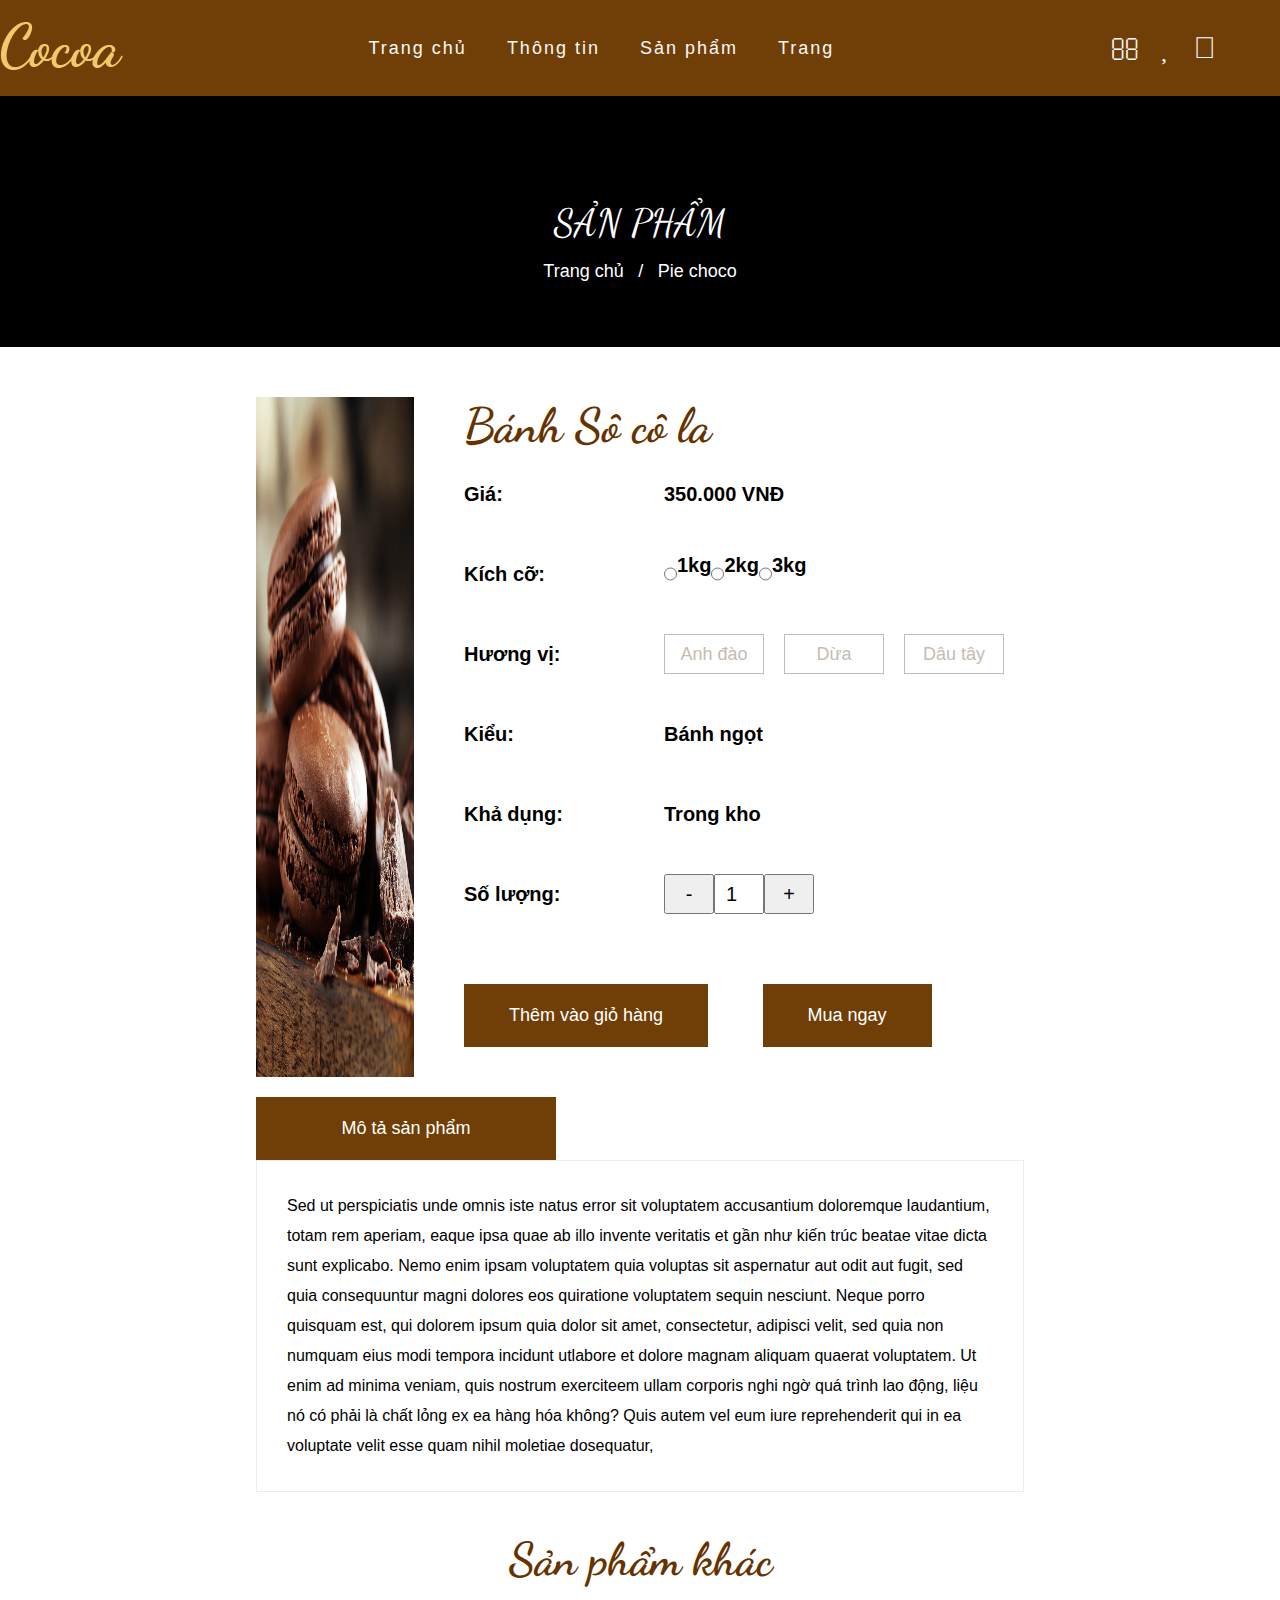
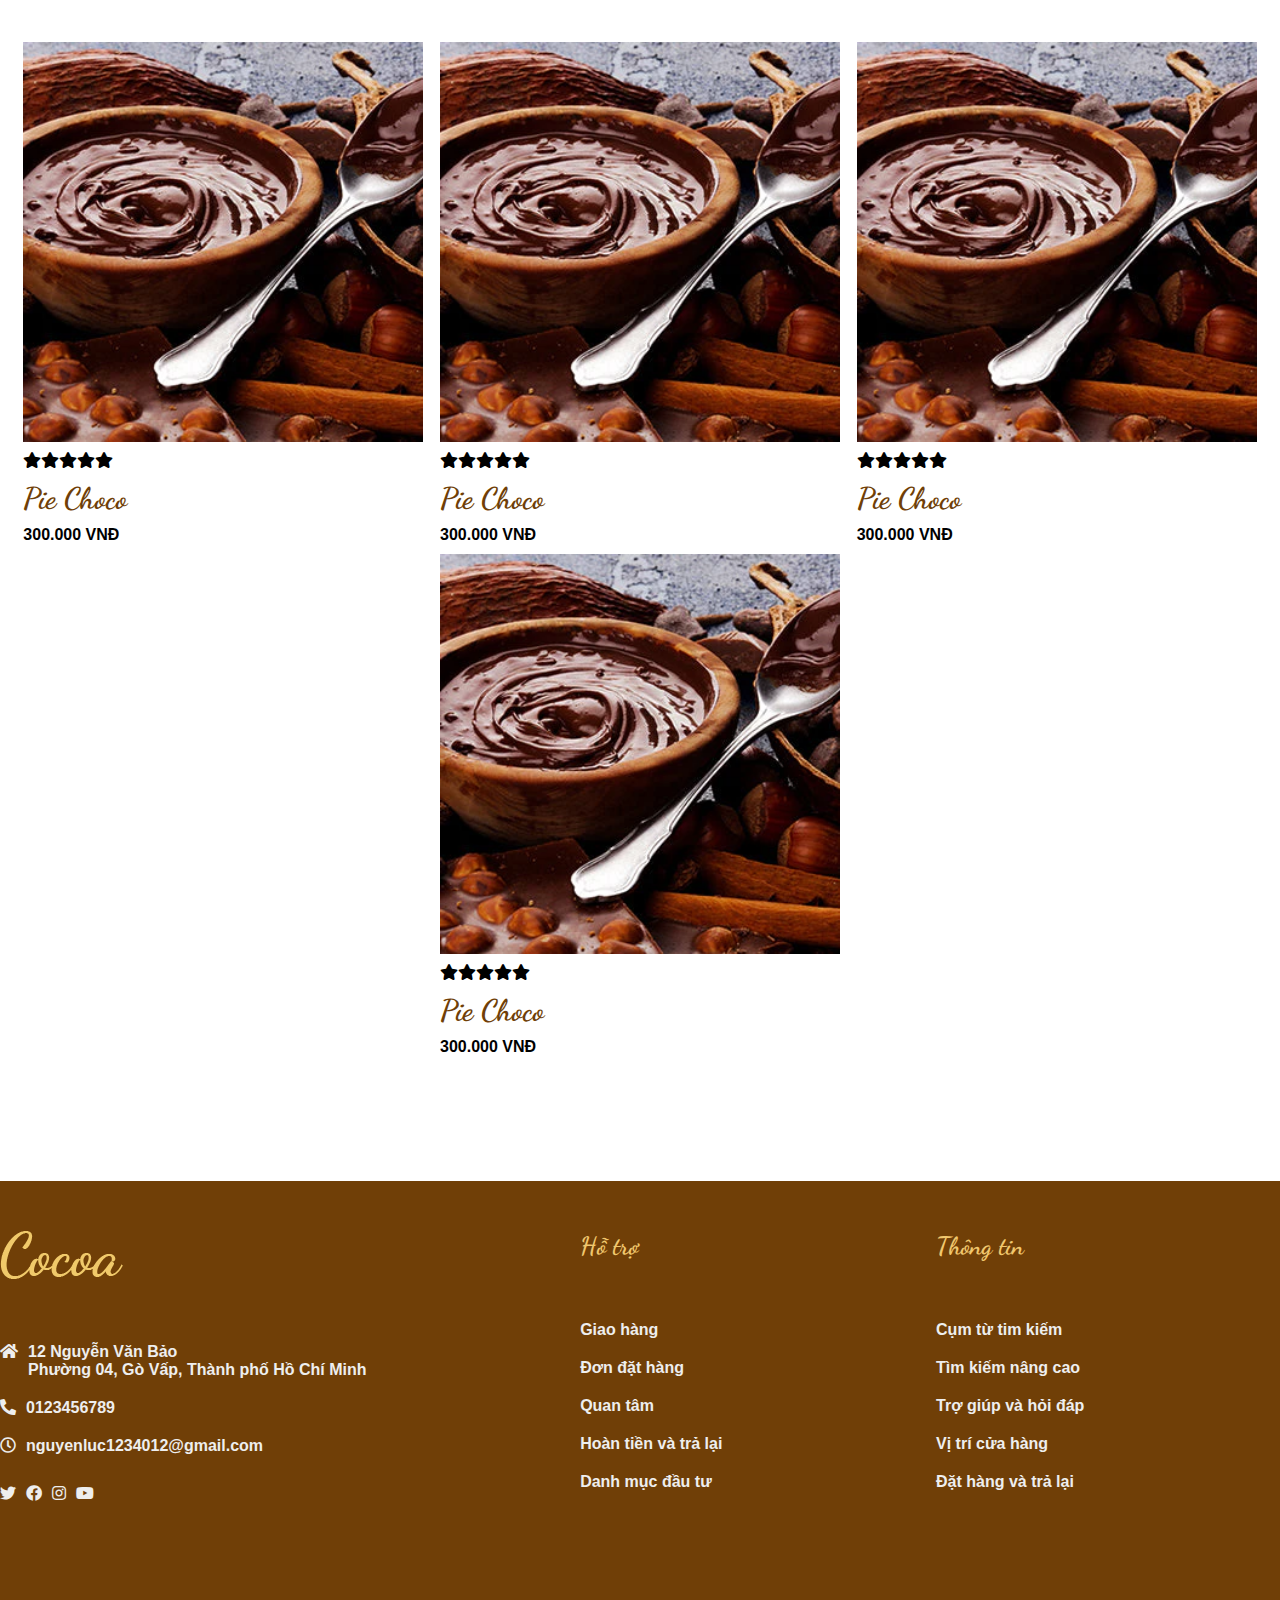
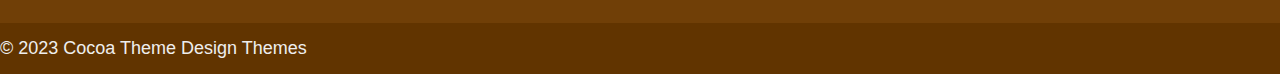
==== ChiTietSanPham.html @ 76f5eb1d "html" ====
<!DOCTYPE html>
<html lang="en">
<head>
    <meta charset="UTF-8">
    <meta http-equiv="X-UA-Compatible" content="IE=edge">
    <meta name="viewport" content="width=device-width, initial-scale=1.0">
    <title>Chi tiết sản phẩm</title>
    <link rel="stylesheet" href="/css/styleChiTietSanPham.css">
    <link rel="stylesheet" href="https://pro.fontawesome.com/releases/v5.15.4/css/all.css"/>
    <link rel="stylesheet" href="https://fonts.googleapis.com/css?family=Dancing+Script">
</head>
<body>
    <header>
        <nav class="container">
            <a href="/html/TrangChu.html" class="logo">
                <img src="/image/logo.png" alt="">
            </a>
            <ul class="menu">
                <li><a href="/html/TrangChu.html">Trang chủ</a></li>
                <li><a href="">Thông tin</a></li>
                <li><a href="">Sản phẩm</a>
                    <ul class="sub-menu">
                        <li><a href="">Socola thanh</a></li>
                        <li><a href="">Bánh kẹo</a></li>
                        <li><a href="">Kẹo socola</a></li>
                    </ul>  
                </li>
                <li><a href="">Trang</a></li>
            </ul>
            <ul class="other">
                <li class="search-container">
                    <form action="" id="search-box">
                        <input type="text" id="search-text" placeholder="Tìm kiếm" autocomplete="off" required>
                        <button id="search-btn"><i class="fal fa-search"></i></button>
                    </form>
                </li>
                <li><i class="fal fa-heart"></i></li>
                <li><i class="fal fa-shopping-cart"></i></li>
                <li><i class="far fa-bars"></i></li>
            </ul>
        </nav>
    </header>
<!-- ------------------------------------------------nav sanpham------------------------------------ -->
<nav class="text-center">
    <p>SẢN PHẨM</p>
    <span><a href="/html/TrangChu.html">Trang chủ </a></span> <span>/</span> <span>Pie choco</span>
</nav>


<!-- -----------------------------sản phẩm-------------------------------- -->
<div class="content">
    <div class="content-center">
        <div class="content-center-left">
            <img src="/image/chi-tiet-sp1.jpg" alt="">
        </div>
        <div class="content-center-right">
            <h2 class="product-title">Bánh Sô cô la</h2>
            <div class="product-price product-label product-flex">
                <div>Giá:</div>
                <div>350.000 VNĐ</div>
            </div>
            <div class="product-size product-label product-flex product-button">
                <div>Kích cỡ:</div>
                <input type="radio" name="a">1kg</input>
                <input type="radio" name="a">2kg</input>
                <input type="radio" name="a">3kg</input>
                
            </div>
            <div class="product-flavor product-label product-flex product-button">
                <div>Hương vị:</div>
                <button>Anh đào</button>
                <button>Dừa</button>
                <button>Dâu tây</button>
            </div>
            <div class="product-type product-label product-flex">
                <div>Kiểu:</div>
                <div>Bánh ngọt</div>
            </div>
            <div class="product-availability product-label product-flex">
                <div>Khả dụng:</div>
                <div>Trong kho</div>
            </div>
            <div class="product-quantity product-flex product-label">
                <div>Số lượng: </div>
                <button>-</button>
                <input type="number" name="amount" id="amount" value="1">
                <button>+</button>
            </div>
            <div class="product-buy">
                <button>Thêm vào giỏ hàng</button>
                <button>Mua ngay</button>
            </div>
        </div>
    </div>
    <div class="content-bottom">
        <div>Mô tả sản phẩm</div>
        <div>Sed ut perspiciatis unde omnis iste natus error sit voluptatem accusantium doloremque laudantium, totam rem aperiam, eaque ipsa quae ab illo invente veritatis et gần như kiến ​​trúc beatae vitae dicta sunt explicabo. Nemo enim ipsam voluptatem quia voluptas sit aspernatur aut odit aut fugit, sed quia consequuntur magni dolores eos quiratione voluptatem sequin nesciunt. Neque porro quisquam est, qui dolorem ipsum quia dolor sit amet, consectetur, adipisci velit, sed quia non numquam eius modi tempora incidunt utlabore et dolore magnam aliquam quaerat voluptatem. Ut enim ad minima veniam, quis nostrum exerciteem ullam corporis nghi ngờ quá trình lao động, liệu nó có phải là chất lỏng ex ea hàng hóa không? Quis autem vel eum iure reprehenderit qui in ea voluptate velit esse quam nihil moletiae dosequatur,</div>
    </div>
</div>

<!-- ----------------------------------sản phẩm khác------------------------ -->

<div class="product-orther">
    <h1>Sản phẩm khác</h1>
    <section id="product">
        <div class="product-container">
            <div class="container">
                <div class="product-image">
                    <img src="/image/sp1.jpg" alt="" class="image">
                    <img src="/image/sp3.jpg" alt="" class="image2">
                    <div class="overlay">
                        <a href="/html/ChiTietSanPham.html" class="icon">
                            <i class="fas fa-search"></i>
                        </a>
                    </div>
                </div>
                <div class="product-detail">
                    <div class="evaluate">
                        <ul>
                            <li><i class="fas fa-star"></i></li>
                            <li><i class="fas fa-star"></i></li>
                            <li><i class="fas fa-star"></i></li>
                            <li><i class="fas fa-star"></i></li>
                            <li><i class="fas fa-star"></i></li>
                        </ul>
                    </div>
                    <a href="">Pie Choco</a>
                    <p>300.000 VNĐ</p>
                </div>
            </div>
            <div class="container">
                <div class="product-image">
                    <img src="/image/sp1.jpg" alt="" class="image">
                    <img src="/image/sp3.jpg" alt="" class="image2">
                    <div class="overlay">
                        <a href="/html/ChiTietSanPham.html" class="icon">
                            <i class="fas fa-search"></i>
                        </a>
                    </div>
                </div>
                <div class="product-detail">
                    <div class="evaluate">
                        <ul>
                            <li><i class="fas fa-star"></i></li>
                            <li><i class="fas fa-star"></i></li>
                            <li><i class="fas fa-star"></i></li>
                            <li><i class="fas fa-star"></i></li>
                            <li><i class="fas fa-star"></i></li>
                        </ul>
                    </div>
                    <a href="">Pie Choco</a>
                    <p>300.000 VNĐ</p>
                </div>
            </div>
            <div class="container">
                <div class="product-image">
                    <img src="/image/sp1.jpg" alt="" class="image">
                    <img src="/image/sp3.jpg" alt="" class="image2">
                    <div class="overlay">
                        <a href="/html/ChiTietSanPham.html" class="icon">
                            <i class="fas fa-search"></i>
                        </a>
                    </div>
                </div>
                <div class="product-detail">
                    <div class="evaluate">
                        <ul>
                            <li><i class="fas fa-star"></i></li>
                            <li><i class="fas fa-star"></i></li>
                            <li><i class="fas fa-star"></i></li>
                            <li><i class="fas fa-star"></i></li>
                            <li><i class="fas fa-star"></i></li>
                        </ul>
                    </div>
                    <a href="">Pie Choco</a>
                    <p>300.000 VNĐ</p>
                </div>
            </div>
            <div class="container">
                <div class="product-image">
                    <img src="/image/sp1.jpg" alt="" class="image">
                    <img src="/image/sp3.jpg" alt="" class="image2">
                    <div class="overlay">
                        <a href="/html/ChiTietSanPham.html" class="icon">
                            <i class="fas fa-search"></i>
                        </a>
                    </div>
                </div>
                <div class="product-detail">
                    <div class="evaluate">
                        <ul>
                            <li><i class="fas fa-star"></i></li>
                            <li><i class="fas fa-star"></i></li>
                            <li><i class="fas fa-star"></i></li>
                            <li><i class="fas fa-star"></i></li>
                            <li><i class="fas fa-star"></i></li>
                        </ul>
                    </div>
                    <a href="">Pie Choco</a>
                    <p>300.000 VNĐ</p>
                </div>
            </div>
        </div>
    </section>
</div>
<!-- -------------footer------------------  -->

<footer>
    <div class="footer-top">
        <div class="footer-text-start">
            <img src="/image/footer_logo.png" alt="">
            <div class="address footer-top-flex">
                <i class="fas fa-home"></i>
                <p>
                    12 Nguyễn Văn Bảo
                    <br>
                    Phường 04, Gò Vấp, Thành phố Hồ Chí Minh
                </p>
            </div>
            <div class="phone footer-top-flex">
                <i class="fas fa-phone-alt"></i>
                <p>0123456789</p>
            </div>
            <div class="gmail footer-top-flex footer-top-hover">
                <i class="far fa-clock"></i>
                <p><a href="" style="color: #eee; text-decoration: none;">nguyenluc1234012@gmail.com</a></p>
            </div>
            <div class="footer-top-logo">
                <ul class="footer-top-flex footer-top-hover">
                    <li><a href=""><i class="fab fa-twitter"></i></a></li>
                    <li><a href="https://www.facebook.com/luc.nguyen.568294"><i class="fab fa-facebook"></i></a></li>
                    <li><a href=""><i class="fab fa-instagram"></i></a></li>
                    <li><a href=""><i class="fab fa-youtube"></i></a></li>
                </ul>
            </div>
        </div>
        <div class="footer-text-start">
            <h5>Hỗ trợ</h5>
            <ul class="footer-top-hover">
                <li><a href="">Giao hàng</a></li>
                <li><a href="">Đơn đặt hàng</a></li>
                <li><a href="">Quan tâm</a></li>
                <li><a href="">Hoàn tiền và trả lại</a></li>
                <li><a href="">Danh mục đầu tư</a></li>
            </ul>
        </div>
        <div class="footer-text-start">
            <h5>Thông tin</h5>
            <ul class="footer-top-hover">
                <li><a href="">Cụm từ tim kiếm</a></li>
                <li><a href="">Tìm kiếm nâng cao</a></li>
                <li><a href="">Trợ giúp và hỏi đáp</a></li>
                <li><a href="">Vị trí cửa hàng</a></li>
                <li><a href="">Đặt hàng và trả lại</a></li>
            </ul>
        </div>
        <div class="footer-text-start">
            <h5>Giúp đỡ</h5>
            <ul class="footer-top-hover">
                <li><a href="">Tìm kiếm</a></li>
                <li><a href="">Giúp đỡ</a></li>
                <li><a href="">Thông tin</a></li>
                <li><a href="">Chính sách bảo mật</a></li>
                <li><a href="">Chi tiết vận chuyển</a></li>
            </ul>
        </div>
        
    </div>
    <div class="footer-bottom">
        <div class="footer-bottom-copyright">
            <p>© 2023 Cocoa Theme Design Themes</p>
        </div>
    </div>
</footer>
</body>
<script>
    window.addEventListener("scroll", function(){
    var header = document.querySelector("header");
    header.classList.toggle("sticky", window.scrollY > 0);
    console.log(window.scrollY);
})
</script>
</html>
---- css/styleChiTietSanPham.css ----
* {
    margin: 0;
    padding: 0;
    box-sizing: border-box;
    font-family: Arial, Helvetica, sans-serif;
}
    
header {
    width: 100%;
    background: #703f07;
    z-index: 999;
    position: fixed;
    top: 0;
    left: 0;
    letter-spacing: 2px;
    transition: 0.6s;
}
    
header.sticky {
    background: #703f07;
}
nav.container {
    max-width: 1440px;
    margin: auto;
    display: flex;
    justify-content: space-between;
    justify-items: center;
    align-items: center;
}
    
    
.logo {
    padding: 22.195px 0px;
}
    
.logo img {
    max-width: 100%;
    height: auto;
}
.menu {
    display: flex;
    list-style: none;
}
    
.menu li {
    position: relative;
}
    
.menu li a {
    color: #f8f8f8;
    display: block;
    padding: 37px 20px;
    text-decoration: none;
    font-size: 18px;
}
    
.menu ul.sub-menu {
    position: absolute;
    background-color: #7d7164;
    list-style: none;
    width: 200px;
    border: 1px solid #333;
    box-shadow: 1px 1px 1px;
    display: none;
}
    
.menu li:hover>a{
    color: #f0c76e; 
}
    
.menu li:hover ul.sub-menu{
    display: block;
}
    
.menu ul.sub-menu a {
    padding: 15px 20px;
    border-bottom: 1px solid #333;
}
    
.menu ul.sub-menu li:hover a{
    background-color: #c6bcb1;
}
    
.menu ul.sub-menu li:last-child a{
    border: none;
}
    
.menu>li>a{
    position: relative;
}
    
.menu>li>a::before {
    content: "";
    height: 4px;
    width: 0px;
    background-color: #f0c76e;
    border-radius: 10px;
    position: absolute;
    bottom: 0px;
    left: 0px;
    transition: 1s cubic-bezier(0.075, 0.82, 0.165, 1)
}
    
.menu>li:hover>a::before{
    width: 100%;
}
    
.other {
    display: flex;
    list-style: none;
    
}
    
.other li{
    color: #f8f8f8;
    display: block;
    text-decoration: none; 
    font-size: 30px;
    padding: 0px 10px;
}
.other li i {
    padding-top: 6px;
}
    
.other li:hover i {
    color: #f0c76e;
}
    
li.search-container {
    padding-top: 6px;
}
    
#search-box {
    align-items: center;
    justify-content: center;
    border-radius: 30px;
}
    
#search-text {
    border: none;
    background: none;
    outline: none;
    font-size: 20px;
    padding: 0px 3px 5px 5px;
    width: 0;
    transition: 0.5s ;
    
}
#search-box:hover, #search-box:valid {
    background: #f0c76e;
}
#search-box:hover #search-text, #search-text:valid{
    width: 200px;
    background: none;
}
    
#search-btn {
    border: none;
    background: none;
}
    
#search-btn i {
    font-size: 30px;
    padding: 0px 2px;
    color: white;
}

/* --------------------------------------text-center--------------------- */

nav.text-center{
    position: relative;
    align-items: center;
    background: #000000;
    color: #ffffff;
    text-align: center;
    padding: 200px 0px 50px 0px;
}

nav.text-center p {
    font-size: 38px;
    font-family: 'Dancing Script', cursive;
}

nav.text-center span{
    display: inline-block;
    font-size: 18px;
    padding: 15px 5px;
}

nav.text-center span a {
    text-decoration: none;
    color: #ffffff;
}

nav.text-center span a:hover {
    color: #f0c76e;
}

/* ------------------------------------sản phẩm ----------------------------------- */


.content {
    width: 60%;
    margin: auto;
    margin-top: 50px;
    
}

.content-center {
    display: flex;
}

.content-center-left {
    width: 630px;
    height: 680px;
    margin-right: 50px;
}

.content-center-left img {
    width: 100%;
    height: 100%;
}

.product-title {
    font-size: 48px;
    font-family: 'Dancing Script', cursive;
    color: #663300;
}

.product-flex {
    display: flex;
    font-weight: bold;
    font-size: 20px;
    padding: 20px 0px;
}

.product-label div {
    display: flex;
    align-items: center;
    width: 200px;
    height: 40px;
}

.product-button button{
    font-size: 18px;
    width: 100px;
    margin-right: 20px;
    background: none;
    border:1px solid #c6bcb1;
    color: #c6bcb1;
}

.product-button button:focus {
    border: 2px solid #663300;
    color: #663300;
}

.product-quantity button{
    width: 50px;
    font-size: 20px;
}

#amount {
    width: 50px;
    text-align: center;
    font-size: 20px;
}

.product-buy button {
    border: none;
    color: white;
    padding: 21px 45px;
    font-size: 18px;
    margin-top: 50px;
    margin-right: 50px;
    cursor: pointer;
    background-color: #703f07;
    transition: all 0.5s ease-in-out;
}

.product-buy button:hover {
    background-color: #f0c76e;
}

.content-bottom div:first-child{
    width: 300px;
    text-align: center;
    border: none;
    color: white;
    padding: 21px 45px;
    font-size: 18px;
    margin-top: 20px;
    background-color: #703f07;
}

.content-bottom div:last-child{
    padding: 30px;
    border: 1px solid #ececec;
    line-height: 30px;
}


/* ----------------------------sản phẩm khác-------------- */

.product-orther h1 {
    font-size: 46px;
    font-family: 'Dancing Script', cursive;
    padding: 40px 40px;
    color: #663300;
    text-align: center;
}

.product-container {
    display: flex;
    flex-wrap: wrap;
    padding: 15px;
}

.container {
    margin: auto;
    /* box-shadow: 1px 1px 1px; */
}

.container .product-image {
    position: relative;
    width: 400px;
}

.container .product-image .image {
    display: block;
    width: 100%;
    height: auto;
}

.container .product-image .image2 {
    /* display: none; */
    width: 100%;
    height: auto;
    opacity: 0;
    position: absolute;
    top: 0;
    left: 0;
}

.container .product-image:hover .image2 {
    opacity: 1;
    transition: opacity 0.5s ease-in-out;
}

.overlay {
    position: absolute;
    top: 0;
    bottom: 0;
    left: 0;
    right: 0;
    height: 100%;
    width: 100%;
    opacity: 0;
    transition:all 0.5s ease-in-out;
}



.container .product-image:hover .overlay{
    opacity: 1;
}

.icon {
    width: 50px;
    height: 50px;
    border-radius: 25px;
    background-color: #eee;
    color: #703f07;
    position: absolute;
    top: 50%;
    left: 50%;
    transform: translate(-50%, -50%);
    text-align: center;
    transition: all 0.3s ease-in-out;
}

.icon:hover {
    background-color: #703f07;
    color: #eee;
}

.icon i {
    padding-top: 17px;
}

.product-detail .evaluate ul{
    display: flex;
    list-style: none;
    padding: 10px 0px;
}

.product-detail a{
    text-decoration: none;
    font-size: 30px;
    font-family: 'Dancing Script', cursive;
    font-weight: bold;
    color: #703f07;
    padding: 10px 0px;
}

.product-detail p {
    font-weight: bold;
    padding: 10px 0px;
}

#product > img {
    position: absolute;
    left: -190px;
}

/* --------------------------------footer top----------------------- */

footer {
    width: 100%;
    background-color: #703f07;
    color: #eee;
}

.footer-top {
    width: 1450px;
    margin: auto;  
    margin-top: 100px;
    padding-bottom: 50px; 
    display: flex;
    justify-content: space-between;
}

.footer-text-start {
    padding: 50px 0px;
    font-weight: bold;
}

.footer-text-start img {
    padding-bottom: 50px;
}

.footer-text-start h5 {
    font-size: 25px;
    font-family: 'Dancing Script', cursive;
    color: #f0c76e;
    padding-bottom: 50px;
}

.footer-top-flex {
    display: flex;
    padding: 10px 0px;
}

.footer-top-flex i {
    padding-right: 10px;
}

.footer-top-hover a:hover{
    color: #f0c76e;
}

.footer-top-hover li {
    padding: 10px 0px;
}

a {
    text-decoration: none;
    color: #eee;
}

li {
    list-style: none;
}

.footer-bottom {
    width: 100%;
    background-color: #613400;
}

.footer-bottom-copyright {
    width: 1450px;
    margin: auto;
    font-size: 18px;
    padding: 15px 0px;
}
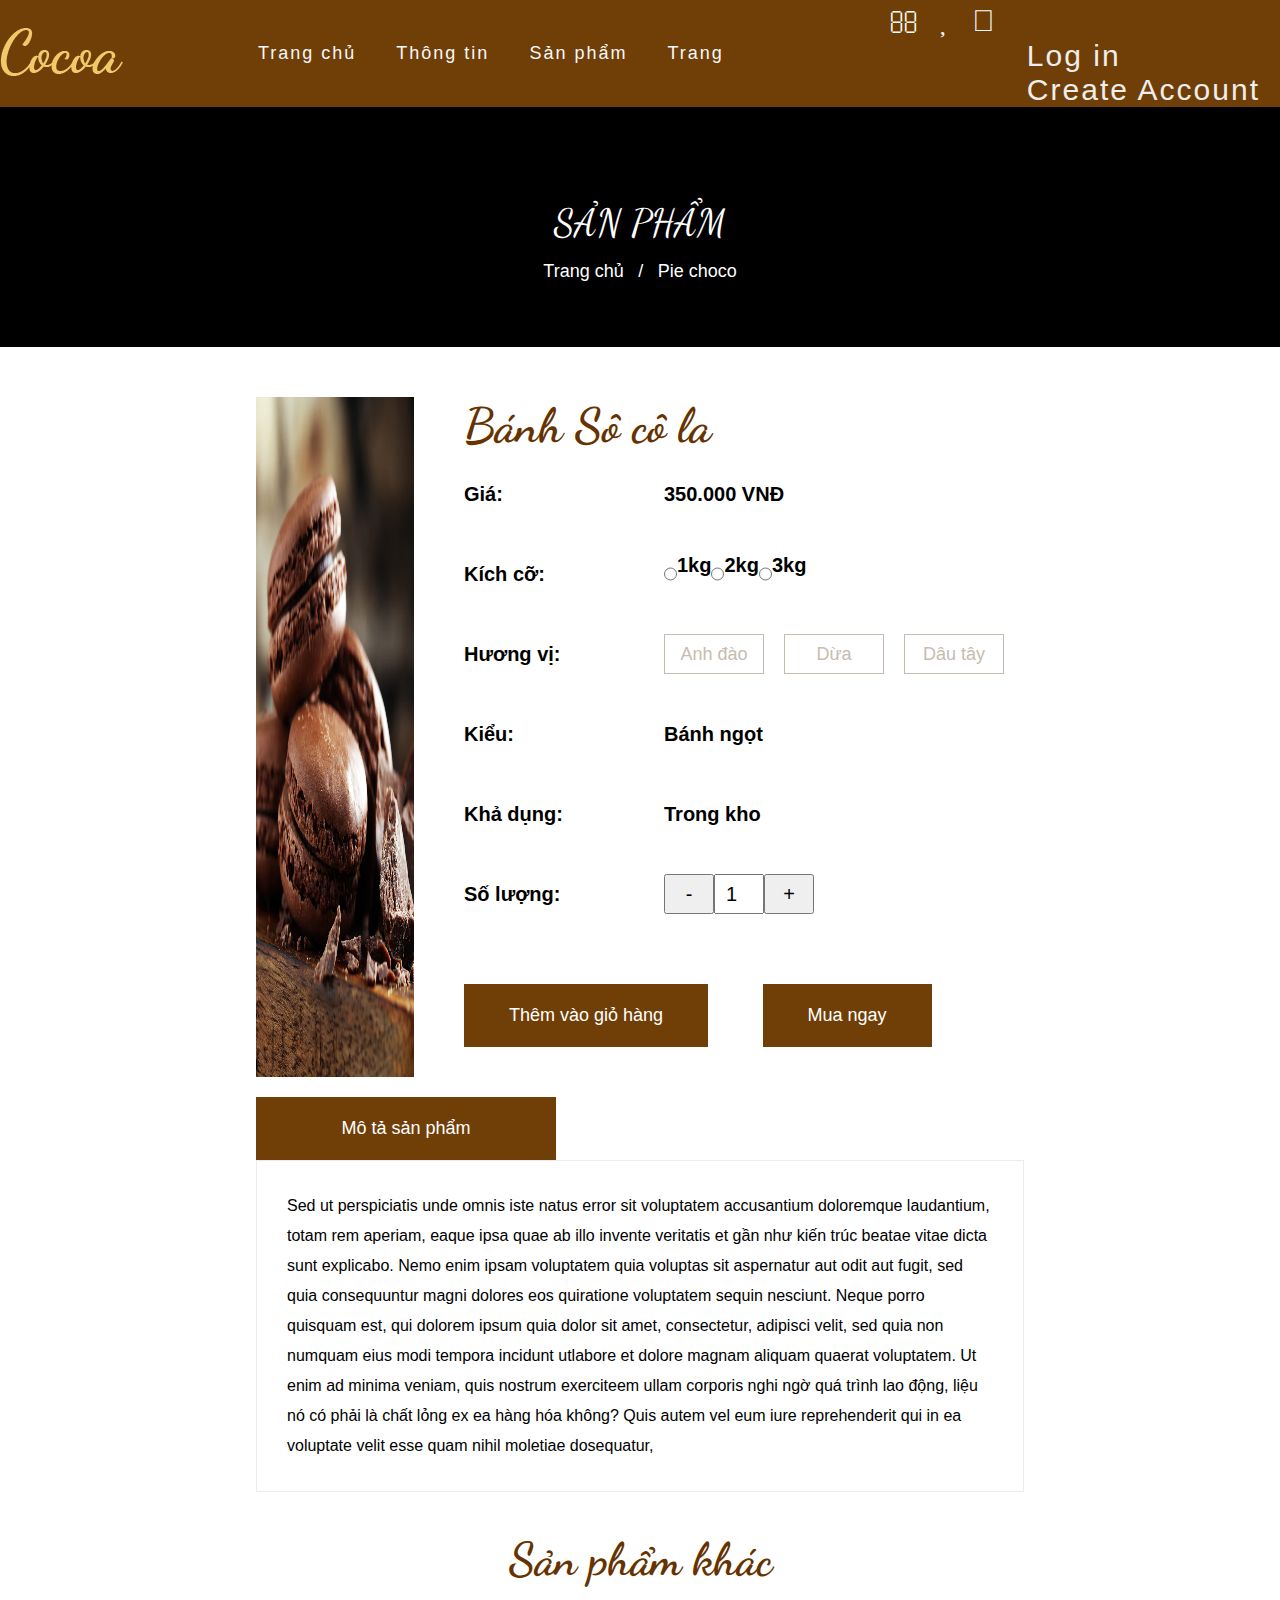
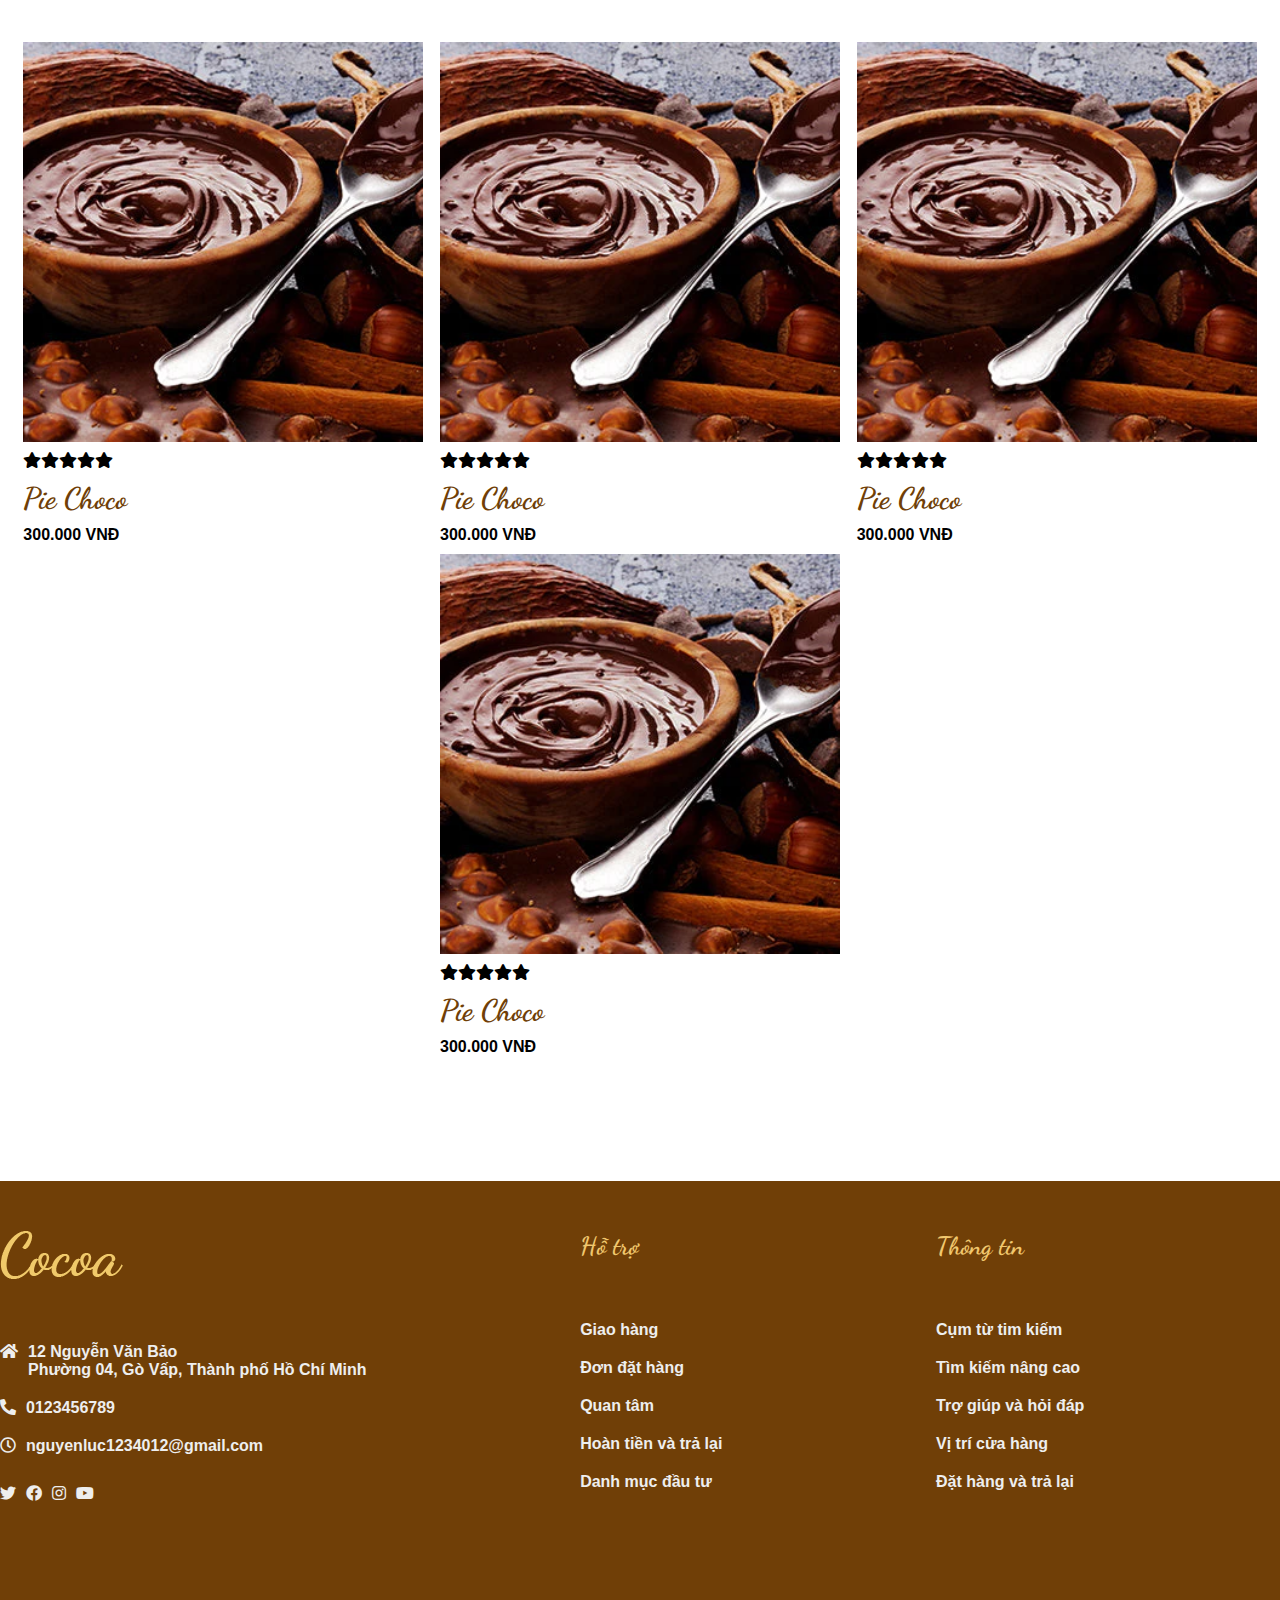
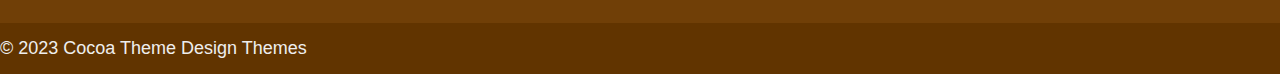
==== commit 521517ad: "sigup-signin" ====
--- a/ChiTietSanPham.html
+++ b/ChiTietSanPham.html
@@ -12,11 +12,11 @@
 <body>
     <header>
         <nav class="container">
-            <a href="/html/TrangChu.html" class="logo">
+            <a href="TrangChu.html" class="logo">
                 <img src="/image/logo.png" alt="">
             </a>
             <ul class="menu">
-                <li><a href="/html/TrangChu.html">Trang chủ</a></li>
+                <li><a href="TrangChu.html">Trang chủ</a></li>
                 <li><a href="">Thông tin</a></li>
                 <li><a href="">Sản phẩm</a>
                     <ul class="sub-menu">
@@ -36,7 +36,12 @@
                 </li>
                 <li><i class="fal fa-heart"></i></li>
                 <li><i class="fal fa-shopping-cart"></i></li>
-                <li><i class="far fa-bars"></i></li>
+                <li id="li_acount" style="cursor: pointer;"><i class="far fa-bars"></i>
+                    <ul id="ulnav_account" >
+                        <li><a href="/html/signin.html">Log in</a></li>
+                        <li><a href="/html/signup.html" id="a_signin">Create Account</a></li>
+                    </ul>
+                </li>
             </ul>
         </nav>
     </header>
@@ -279,5 +284,34 @@
     header.classList.toggle("sticky", window.scrollY > 0);
     console.log(window.scrollY);
 })
+const li_acount = document.getElementById('li_acount');
+   const ulnav_account = document.getElementById('ulnav_account');
+   // Khởi tạo biến boolean để lưu trạng thái của menu
+let isSubMenuOpen = false;
+
+// Gán sự kiện click cho button
+li_acount.addEventListener('click', function(e) {
+  if (isSubMenuOpen) {
+    // Nếu menu đang mở, thì ẩn nó đi
+    ulnav_account.style.display = 'none';
+    isSubMenuOpen = false;
+  } else {
+    // Nếu menu đang ẩn, thì hiện nó lên
+    ulnav_account.style.display = 'block';
+    isSubMenuOpen = true;
+  }
+  
+  // Ngăn chặn sự kiện click trên document được kích hoạt
+  e.stopPropagation();
+});
+
+// Gán sự kiện click trên document
+document.addEventListener('click', function() {
+  // Nếu menu đang mở, thì ẩn nó đi
+  if (isSubMenuOpen) {
+    ulnav_account.style.display = 'none';
+    isSubMenuOpen = false;
+  }
+});
 </script>
 </html>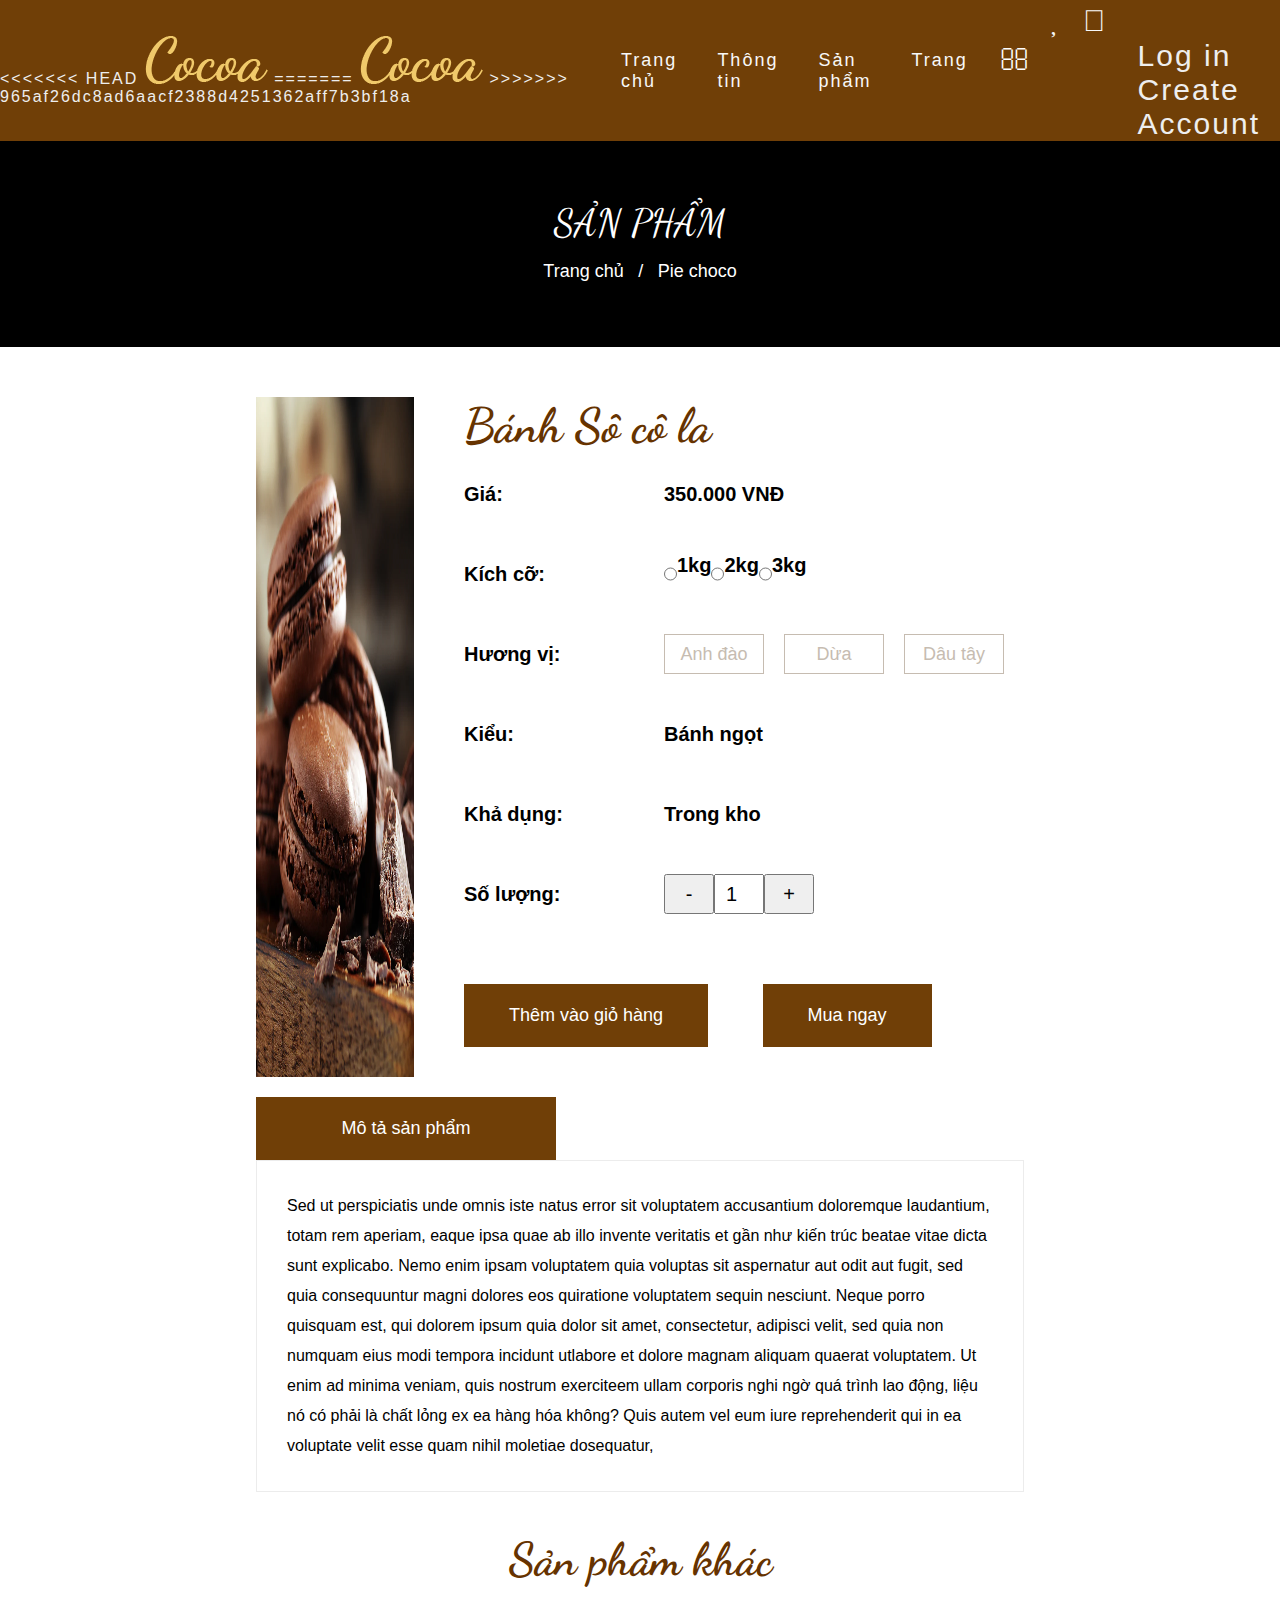
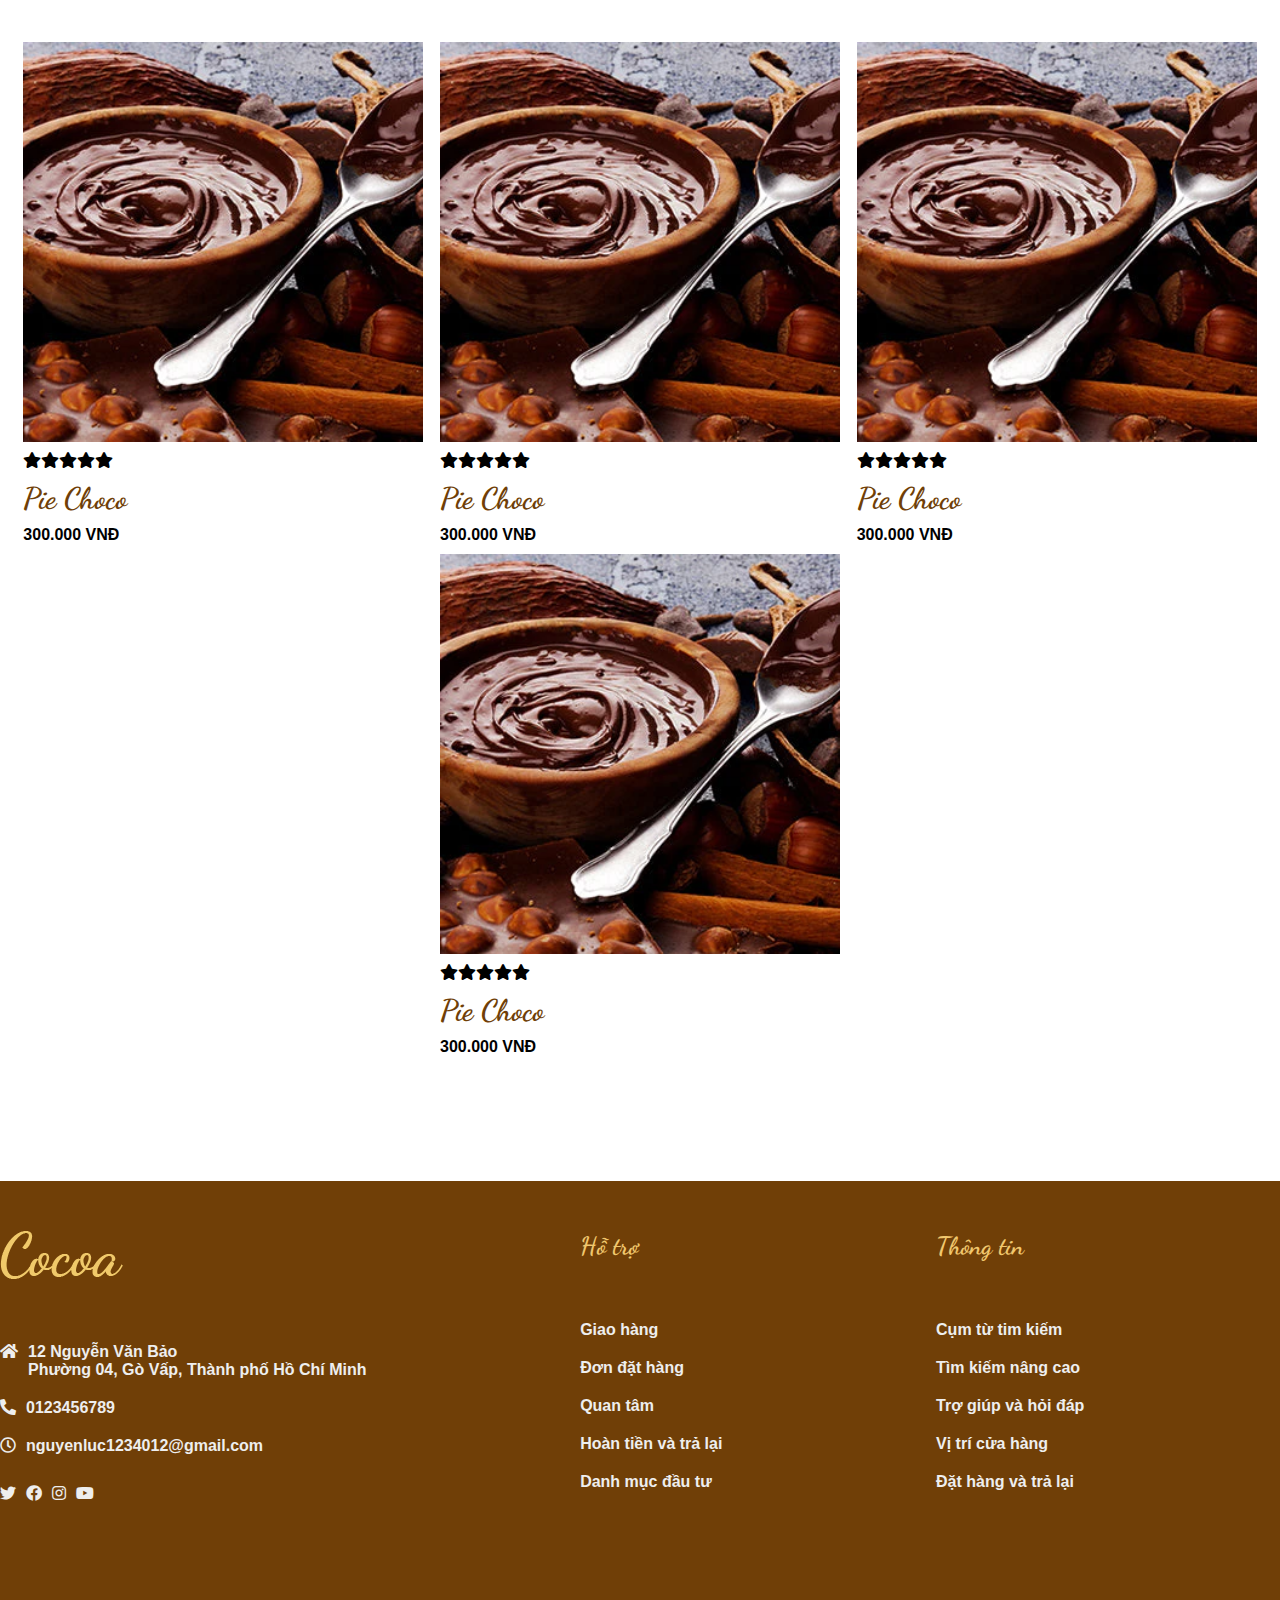
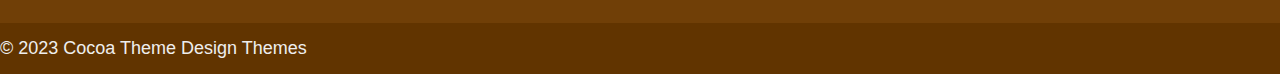
==== commit 98f6ae42: "account" ====
--- a/ChiTietSanPham.html
+++ b/ChiTietSanPham.html
@@ -5,7 +5,7 @@
     <meta http-equiv="X-UA-Compatible" content="IE=edge">
     <meta name="viewport" content="width=device-width, initial-scale=1.0">
     <title>Chi tiết sản phẩm</title>
-    <link rel="stylesheet" href="/css/styleChiTietSanPham.css">
+    <link rel="stylesheet" href="css/styleChiTietSanPham.css">
     <link rel="stylesheet" href="https://pro.fontawesome.com/releases/v5.15.4/css/all.css"/>
     <link rel="stylesheet" href="https://fonts.googleapis.com/css?family=Dancing+Script">
 </head>
@@ -13,7 +13,11 @@
     <header>
         <nav class="container">
             <a href="TrangChu.html" class="logo">
+<<<<<<< HEAD
                 <img src="/image/logo.png" alt="">
+=======
+                <img src="image/logo.png" alt="">
+>>>>>>> 965af26dc8ad6aacf2388d4251362aff7b3bf18a
             </a>
             <ul class="menu">
                 <li><a href="TrangChu.html">Trang chủ</a></li>
@@ -48,7 +52,7 @@
 <!-- ------------------------------------------------nav sanpham------------------------------------ -->
 <nav class="text-center">
     <p>SẢN PHẨM</p>
-    <span><a href="/html/TrangChu.html">Trang chủ </a></span> <span>/</span> <span>Pie choco</span>
+    <span><a href="html/TrangChu.html">Trang chủ </a></span> <span>/</span> <span>Pie choco</span>
 </nav>
 
 
@@ -56,7 +60,7 @@
 <div class="content">
     <div class="content-center">
         <div class="content-center-left">
-            <img src="/image/chi-tiet-sp1.jpg" alt="">
+            <img src="image/chi-tiet-sp1.jpg" alt="">
         </div>
         <div class="content-center-right">
             <h2 class="product-title">Bánh Sô cô la</h2>
@@ -111,10 +115,10 @@
         <div class="product-container">
             <div class="container">
                 <div class="product-image">
-                    <img src="/image/sp1.jpg" alt="" class="image">
-                    <img src="/image/sp3.jpg" alt="" class="image2">
+                    <img src="image/sp1.jpg" alt="" class="image">
+                    <img src="image/sp3.jpg" alt="" class="image2">
                     <div class="overlay">
-                        <a href="/html/ChiTietSanPham.html" class="icon">
+                        <a href="ChiTietSanPham.html" class="icon">
                             <i class="fas fa-search"></i>
                         </a>
                     </div>
@@ -135,10 +139,10 @@
             </div>
             <div class="container">
                 <div class="product-image">
-                    <img src="/image/sp1.jpg" alt="" class="image">
-                    <img src="/image/sp3.jpg" alt="" class="image2">
+                    <img src="image/sp1.jpg" alt="" class="image">
+                    <img src="image/sp3.jpg" alt="" class="image2">
                     <div class="overlay">
-                        <a href="/html/ChiTietSanPham.html" class="icon">
+                        <a href="ChiTietSanPham.html" class="icon">
                             <i class="fas fa-search"></i>
                         </a>
                     </div>
@@ -159,10 +163,10 @@
             </div>
             <div class="container">
                 <div class="product-image">
-                    <img src="/image/sp1.jpg" alt="" class="image">
-                    <img src="/image/sp3.jpg" alt="" class="image2">
+                    <img src="image/sp1.jpg" alt="" class="image">
+                    <img src="image/sp3.jpg" alt="" class="image2">
                     <div class="overlay">
-                        <a href="/html/ChiTietSanPham.html" class="icon">
+                        <a href="ChiTietSanPham.html" class="icon">
                             <i class="fas fa-search"></i>
                         </a>
                     </div>
@@ -183,10 +187,10 @@
             </div>
             <div class="container">
                 <div class="product-image">
-                    <img src="/image/sp1.jpg" alt="" class="image">
-                    <img src="/image/sp3.jpg" alt="" class="image2">
+                    <img src="image/sp1.jpg" alt="" class="image">
+                    <img src="image/sp3.jpg" alt="" class="image2">
                     <div class="overlay">
-                        <a href="/html/ChiTietSanPham.html" class="icon">
+                        <a href="ChiTietSanPham.html" class="icon">
                             <i class="fas fa-search"></i>
                         </a>
                     </div>
@@ -213,7 +217,7 @@
 <footer>
     <div class="footer-top">
         <div class="footer-text-start">
-            <img src="/image/footer_logo.png" alt="">
+            <img src="image/footer_logo.png" alt="">
             <div class="address footer-top-flex">
                 <i class="fas fa-home"></i>
                 <p>
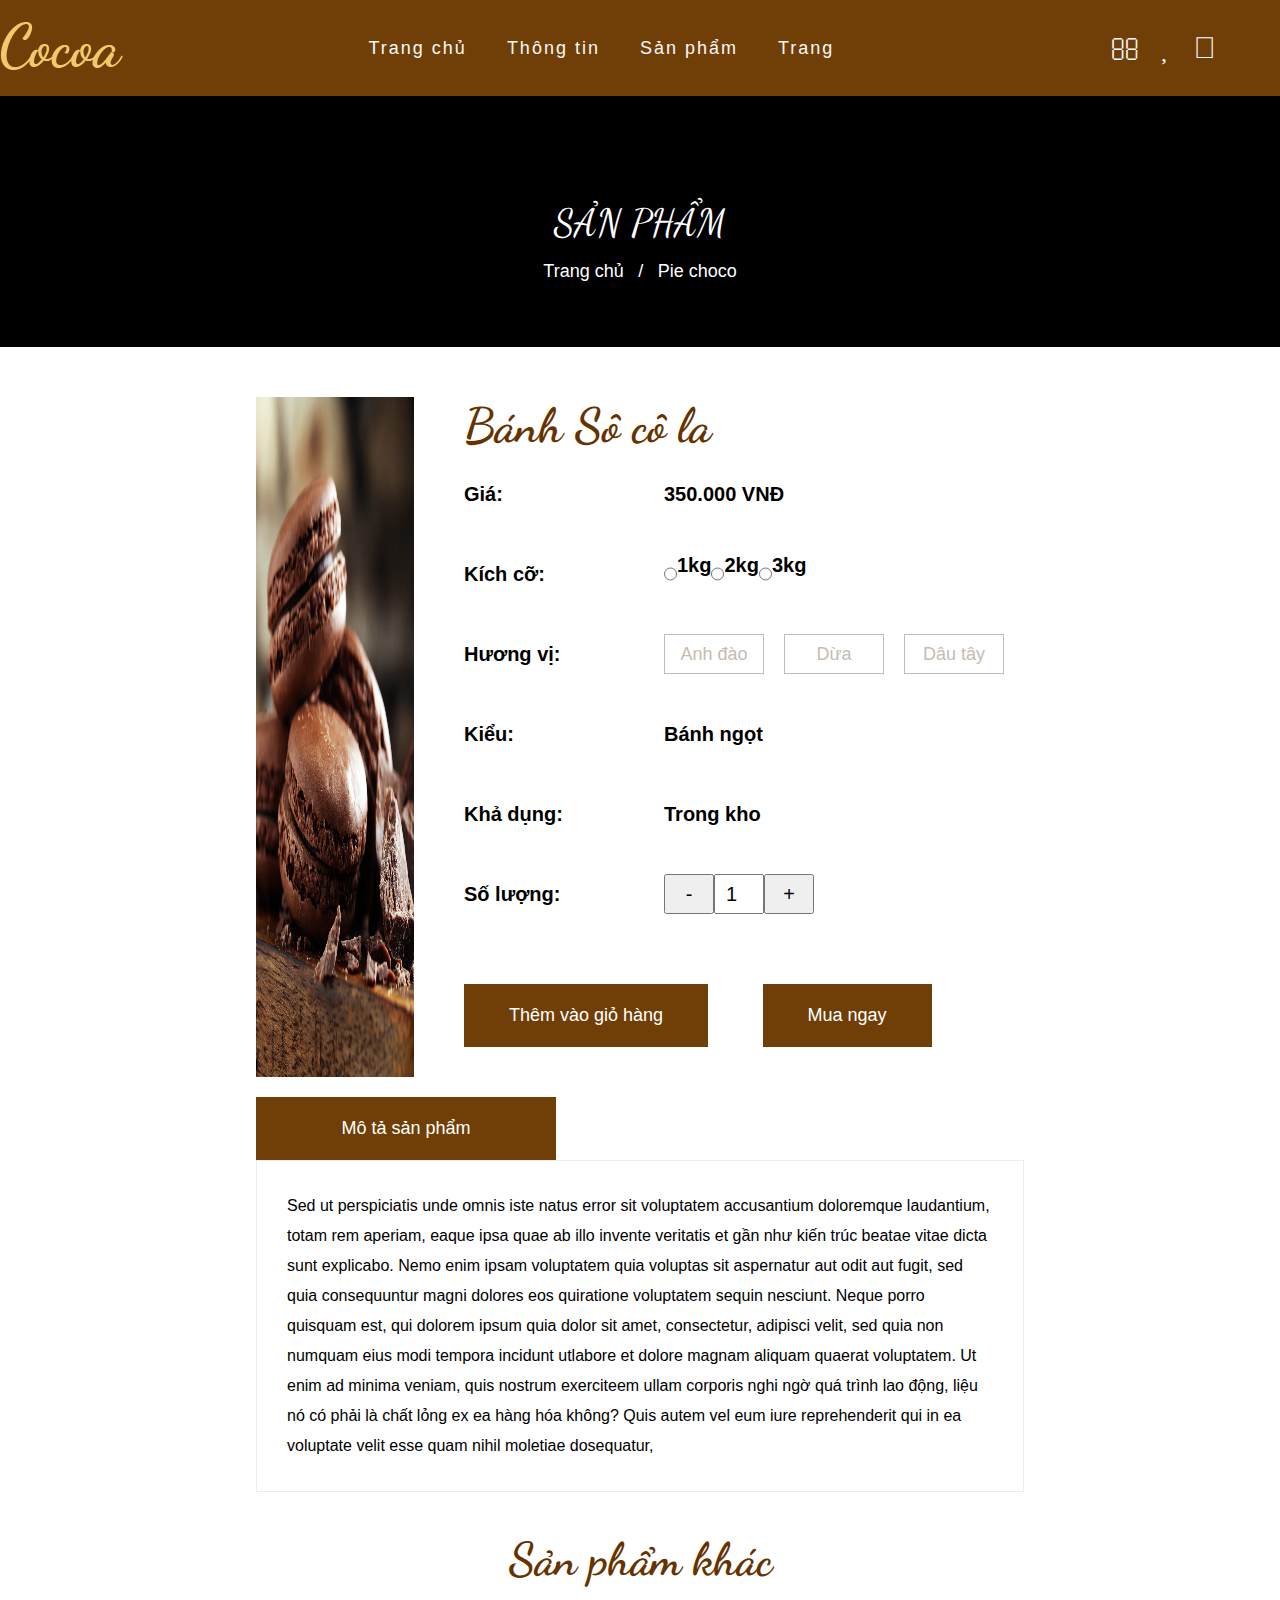
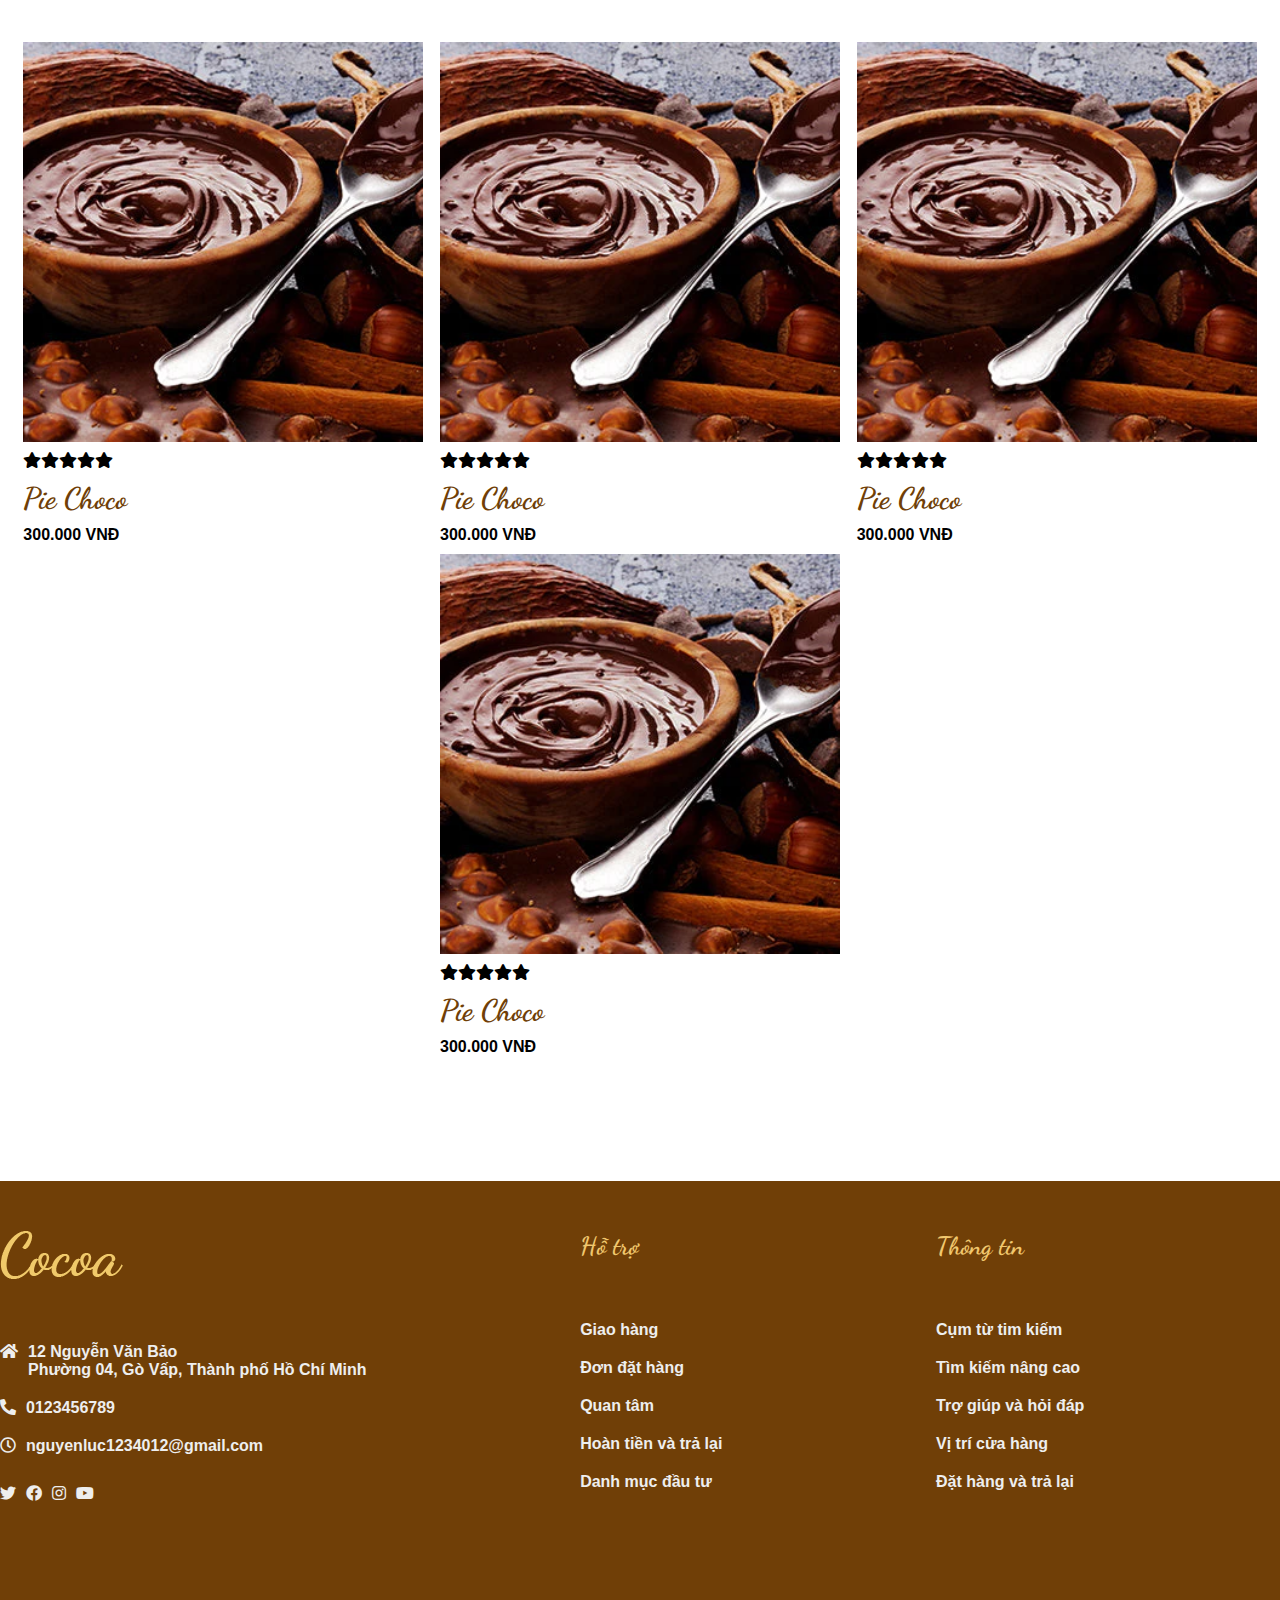
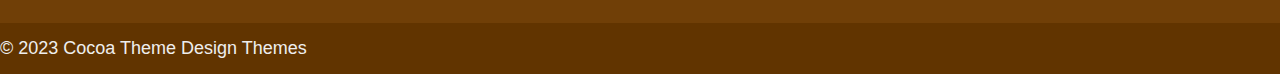
==== commit d960bae3: "aaa" ====
--- a/ChiTietSanPham.html
+++ b/ChiTietSanPham.html
@@ -13,11 +13,7 @@
     <header>
         <nav class="container">
             <a href="TrangChu.html" class="logo">
-<<<<<<< HEAD
-                <img src="/image/logo.png" alt="">
-=======
                 <img src="image/logo.png" alt="">
->>>>>>> 965af26dc8ad6aacf2388d4251362aff7b3bf18a
             </a>
             <ul class="menu">
                 <li><a href="TrangChu.html">Trang chủ</a></li>
@@ -40,19 +36,14 @@
                 </li>
                 <li><i class="fal fa-heart"></i></li>
                 <li><i class="fal fa-shopping-cart"></i></li>
-                <li id="li_acount" style="cursor: pointer;"><i class="far fa-bars"></i>
-                    <ul id="ulnav_account" >
-                        <li><a href="/html/signin.html">Log in</a></li>
-                        <li><a href="/html/signup.html" id="a_signin">Create Account</a></li>
-                    </ul>
-                </li>
+                <li><i class="far fa-bars"></i></li>
             </ul>
         </nav>
     </header>
 <!-- ------------------------------------------------nav sanpham------------------------------------ -->
 <nav class="text-center">
     <p>SẢN PHẨM</p>
-    <span><a href="html/TrangChu.html">Trang chủ </a></span> <span>/</span> <span>Pie choco</span>
+    <span><a href="TrangChu.html">Trang chủ </a></span> <span>/</span> <span>Pie choco</span>
 </nav>
 
 
@@ -288,34 +279,5 @@
     header.classList.toggle("sticky", window.scrollY > 0);
     console.log(window.scrollY);
 })
-const li_acount = document.getElementById('li_acount');
-   const ulnav_account = document.getElementById('ulnav_account');
-   // Khởi tạo biến boolean để lưu trạng thái của menu
-let isSubMenuOpen = false;
-
-// Gán sự kiện click cho button
-li_acount.addEventListener('click', function(e) {
-  if (isSubMenuOpen) {
-    // Nếu menu đang mở, thì ẩn nó đi
-    ulnav_account.style.display = 'none';
-    isSubMenuOpen = false;
-  } else {
-    // Nếu menu đang ẩn, thì hiện nó lên
-    ulnav_account.style.display = 'block';
-    isSubMenuOpen = true;
-  }
-  
-  // Ngăn chặn sự kiện click trên document được kích hoạt
-  e.stopPropagation();
-});
-
-// Gán sự kiện click trên document
-document.addEventListener('click', function() {
-  // Nếu menu đang mở, thì ẩn nó đi
-  if (isSubMenuOpen) {
-    ulnav_account.style.display = 'none';
-    isSubMenuOpen = false;
-  }
-});
 </script>
 </html>